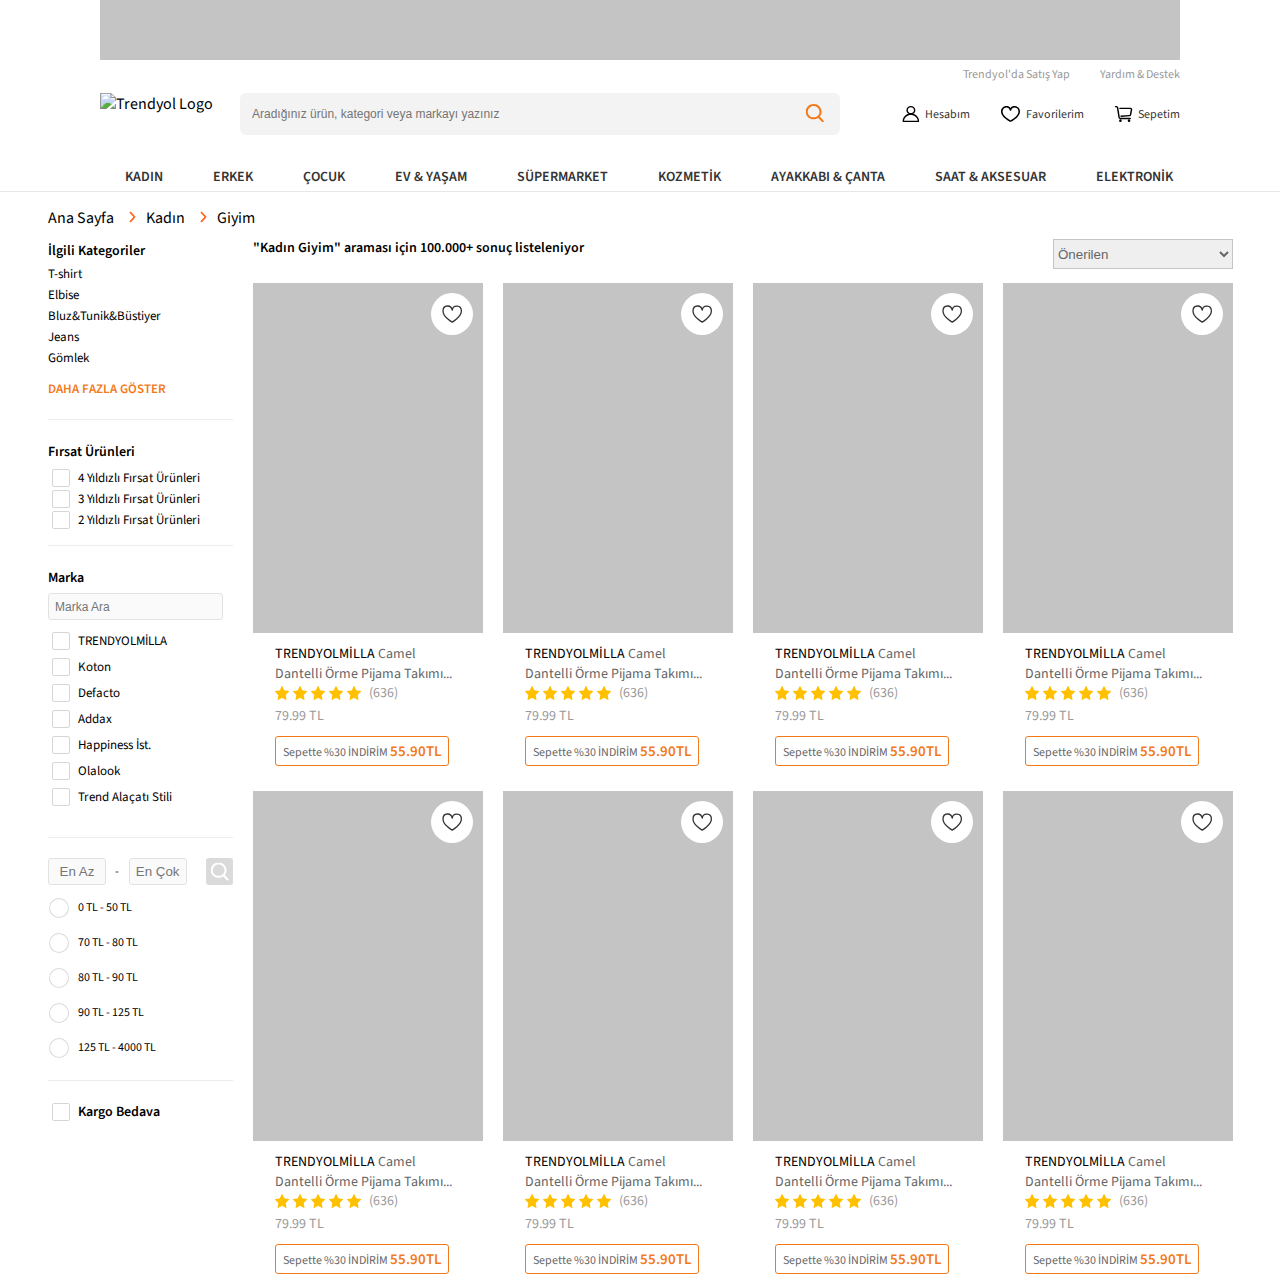
==== pages/product.html @ 2cf80282 "Merge pull request #23 from Trendyol-Front-End-Bootcamp/code-review-fix" ====
<!DOCTYPE html>
<html lang="en">

<head>
  <meta charset="UTF-8" />
  <meta http-equiv="X-UA-Compatible" content="IE=edge" />
  <meta name="viewport" content="width=device-width, initial-scale=1.0" />
  <title>
    En Trend Ürünler Türkiye'nin Online Alışveriş Sitesi Trendyol'da
  </title>

  <link rel="preconnect" href="https://fonts.googleapis.com" />
  <link rel="preconnect" href="https://fonts.gstatic.com" crossorigin />
  <link href="https://fonts.googleapis.com/css2?family=Source+Sans+Pro:wght@400;600&display=swap" rel="stylesheet" />
  <link rel="stylesheet" href="../assets/styles/product.css" />
</head>

<body>
  <div class="container">
    <rectangle></rectangle>

    <!-- BANNER START-->
    <section class="top-banner">
      <img src="../../assets/images/top-banner.jpg" alt="Trendyol üst kampanya banner" />
    </section>
    <!-- BANNER END-->

    <header>

      <!-- HEADER LINKS START -->
      <div class="header-links">
        <a href="https://partner.trendyol.com/onboarding/satici-formu">Trendyol'da Satış Yap</a>
        <a href="https://www.trendyol.com/yardim/sorular">Yardım & Destek</a>
      </div>
      <!-- HEADER LINKS END -->

      <!-- LOGO-SEARCH-ACCOUNT CONTAINER START -->
      <div class="logo-search-account-container">
        <a href="/">
          <img src="../../assets/images/logo.svg" alt="Trendyol Logo" />
        </a>

        <!--SEARCH BAR START-->
        <form class="search" action="#" method="POST">
          <input type="search" placeholder="Aradığınız ürün, kategori veya markayı yazınız" />
          <button type="button"></button>
          <div class="searchbar-dropdown">
            <div class="dropdown-header">
              <span>Geçmiş Aramalar</span>
              <button type="button">Temizle</button>
            </div>
            <ul class="dropdown-list">
              <li><a href="#">Robot Süpürge</a></li>
              <li><a href="#">iPhone 11</a></li>
            </ul>
          </div>
        </form>
        <!--SEARCH BAR END-->

        <nav class="accounts-nav">
          <ul class="account-list">
            <li>
              <a href="#">
                <svg width="18" height="16" viewBox="0 0 18 16" fill="none" xmlns="http://www.w3.org/2000/svg">
                  <path
                    d="M8.88581 8.89825C5.32286 8.89825 2.39386 11.4335 2.04184 14.683H15.7298C15.3778 11.4335 12.4488 8.89825 8.88581 8.89825ZM16.4684 16H1.30322C0.914888 16 0.600098 15.7052 0.600098 15.3415C0.600098 11.0552 4.30871 7.58117 8.88581 7.58117C13.4629 7.58117 17.1715 11.0552 17.1715 15.3415C17.1715 15.7052 16.8567 16 16.4684 16H16.4684ZM11.974 4.20942C11.974 2.61304 10.5903 1.31708 8.88583 1.31708C7.18136 1.31708 5.79766 2.61304 5.79766 4.20942C5.79766 5.80581 7.18136 7.10177 8.88583 7.10177C10.5903 7.10177 11.974 5.80581 11.974 4.20942ZM13.3802 4.20942C13.3802 6.53323 11.3669 8.41885 8.88581 8.41885C6.4047 8.41885 4.39139 6.53323 4.39139 4.20942C4.39139 1.88561 6.40467 0 8.88581 0C11.367 0 13.3802 1.88565 13.3802 4.20942Z"
                    fill="black" />
                </svg>
                Hesabım
              </a>

              <ul class="user-menu">
                <li>John Doe</li>
                <li>
                  <a href="">
                    <svg width="14" height="15" viewBox="0 0 14 15" fill="none" xmlns="http://www.w3.org/2000/svg">
                      <path
                        d="M0.886963 2.89001L6.62349 5.1275V14.9675L0.924612 12.6338L0.886963 2.89001ZM8.03801 14.9987L13.795 12.6337V2.95375L8.05737 5.09623L8.03801 14.9987ZM7.33557 3.9775L12.602 1.9175L7.33557 0L1.94647 1.91624L7.33557 3.9775Z"
                        fill="#999999" />
                    </svg>
                    Siparişlerim
                  </a>
                </li>
                <li>
                  <a href="">
                    <svg width="14" height="14" viewBox="0 0 14 14" fill="none" xmlns="http://www.w3.org/2000/svg">
                      <path
                        d="M0.886963 1.50001V9.75C0.886963 10.563 1.47815 11.25 2.17776 11.25H3.89882V13.75C3.89882 13.8533 3.95347 13.946 4.03631 13.9832C4.06168 13.9947 4.08794 14 4.11397 14C4.17333 14 4.23142 13.9715 4.27317 13.9182L6.36039 11.25H12.5042C13.2038 11.25 13.795 10.563 13.795 9.74998V1.5C13.795 0.686996 13.2038 0 12.5042 0H2.17779C1.47817 0 0.886988 0.686996 0.886988 1.5L0.886963 1.50001ZM9.49229 5.50001C9.49229 4.94851 9.87826 4.50001 10.3528 4.50001C10.8274 4.50001 11.2134 4.94853 11.2134 5.50001C11.2134 6.05151 10.8274 6.50001 10.3528 6.50001C9.87826 6.50001 9.49229 6.05149 9.49229 5.50001ZM6.48042 5.50001C6.48042 4.94851 6.86636 4.50001 7.34096 4.50001C7.81555 4.50001 8.20149 4.94853 8.20149 5.50001C8.20149 6.05151 7.81553 6.50001 7.34096 6.50001C6.86638 6.50001 6.48042 6.05149 6.48042 5.50001ZM3.46856 5.50001C3.46856 4.94851 3.8545 4.50001 4.3291 4.50001C4.80369 4.50001 5.18963 4.94853 5.18963 5.50001C5.18963 6.05151 4.80369 6.50001 4.3291 6.50001C3.8545 6.50001 3.46856 6.05149 3.46856 5.50001Z"
                        fill="#999999" />
                    </svg>
                    Değerlendirmelerim
                  </a>
                </li>
                <li>
                  <a href="">
                    <svg width="14" height="18" viewBox="0 0 14 18" fill="none" xmlns="http://www.w3.org/2000/svg">
                      <path
                        d="M3.2163 4.85682L8.64424 1.60313L7.44733 0L2.84885 4.88181H3.19052C3.19911 4.87183 3.20771 4.86433 3.2163 4.85684V4.85682ZM10.2623 13.8713C9.9808 13.8713 9.76592 13.5766 9.76592 13.247L9.67137 10.3204C9.67137 9.99082 9.88625 9.70116 10.1677 9.70116H13.6725L13.6596 6.19025C13.6596 5.93055 13.593 5.71081 13.4791 5.55598C13.3674 5.40367 13.2083 5.30628 12.972 5.30377H11.4356L10.0926 2.08753L3.89748 5.80568H11.6247L12.02 6.74958C12.2672 6.77955 12.4713 6.92937 12.6024 7.13664C12.7485 7.36887 12.8173 7.66102 12.813 7.95318V9.14429C12.8323 9.21421 12.8022 9.27664 12.7506 9.31159C12.6991 9.34654 12.6368 9.34656 12.5852 9.31159C12.5336 9.27663 12.4906 9.14429 12.4906 9.14429L12.4777 7.96317C12.4777 7.74343 12.4197 7.52367 12.3252 7.37385C12.2306 7.22402 12.1038 7.12913 11.919 7.12913L1.87756 7.13413C1.55309 7.13413 1.2544 7.03674 1.02448 6.86693C0.975054 6.82948 0.929929 6.79202 0.886963 6.74707L0.891266 16.6056C0.893409 16.8128 0.996553 17.0151 1.19425 17.1724C1.39409 17.3322 1.68418 17.4421 2.00865 17.4421H11.8288C12.1812 17.4421 12.5207 17.1075 12.5207 16.6056L12.6303 14.3732C12.6303 14.3033 12.6604 14.2408 12.7119 14.2059C12.7635 14.1709 12.8258 14.1709 12.8774 14.2059C12.929 14.2408 12.9591 14.3057 12.9591 14.3732L12.8495 16.5331C13.0794 16.5182 13.2857 16.4507 13.4297 16.3359C13.593 16.2035 13.6854 16.0262 13.6854 15.7266L13.795 13.8713H10.2623V13.8713ZM1.18782 6.54485C1.35973 6.6722 1.6047 6.7546 1.87329 6.7546H2.35892C2.36106 6.75211 2.36322 6.7496 2.36322 6.7496L3.72557 5.30628H2.05808C1.71427 5.30379 1.40913 5.41865 1.19639 5.58846C1.03738 5.71581 0.934232 5.87063 0.891266 6.03293C0.897712 6.05041 0.899856 6.0679 0.902015 6.08786C0.921355 6.25018 1.01591 6.41748 1.1878 6.54483L1.18782 6.54485ZM10.5782 10.7624V12.6777C10.5782 12.825 10.6491 12.9224 10.72 12.9224H13.651V10.5252H10.72C10.6491 10.5252 10.5782 10.6151 10.5782 10.7624V10.7624Z"
                        fill="#999999" />
                    </svg>
                    Trendyol Cüzdanım
                  </a>
                </li>
                <li>
                  <a href="">
                    <svg width="14" height="11" viewBox="0 0 14 11" fill="none" xmlns="http://www.w3.org/2000/svg">
                      <path
                        d="M10.8057 0.629993C10.6013 0.236243 10.1947 0 9.71927 0H2.24553C1.49794 0 0.886963 0.707483 0.886963 1.5725V9.42875C0.886963 10.2937 1.49794 11 2.24553 11H9.71927C10.1947 11 10.6013 10.765 10.8057 10.3725L13.795 5.5L10.8057 0.630017V0.629993Z"
                        fill="#999999" />
                    </svg>
                    İndirim Kuponları
                  </a>
                </li>
                <li>
                  <a href="">
                    <svg width="14" height="15" viewBox="0 0 14 15" fill="none" xmlns="http://www.w3.org/2000/svg">
                      <path
                        d="M7.34097 7.5C9.11582 7.5 10.568 5.8125 10.568 3.75C10.568 1.6875 9.11582 0 7.34097 0C5.56612 0 4.11397 1.6875 4.11397 3.75C4.11397 5.8125 5.56612 7.5 7.34097 7.5ZM7.34097 9.375C5.16274 9.375 0.886963 10.5938 0.886963 13.125V15H13.795V13.125C13.795 10.5938 9.51919 9.375 7.34097 9.375Z"
                        fill="#999999" />
                    </svg>

                    Kullanıcı Bilgileri
                  </a>
                </li>
                <li>
                  <a href="">
                    <svg width="14" height="13" viewBox="0 0 14 13" fill="none" xmlns="http://www.w3.org/2000/svg">
                      <path
                        d="M12.6851 0C13.2981 0 13.795 0.577417 13.795 1.2897V8.60066C13.795 9.31294 13.2981 9.89036 12.6851 9.89036L6.83278 9.89017L4.48678 12.6173L4.48644 9.89017L1.99679 9.89036C1.4145 9.89036 0.936948 9.36924 0.890642 8.70644L0.886963 8.60067V1.28971C0.886963 0.57743 1.38385 1.27536e-05 1.99679 1.27536e-05L12.6851 0ZM4.16992 4.9966H3.54522L3.54835 5.14838C3.617 6.80828 4.80509 8.13976 6.25001 8.13976H8.37662L8.50722 8.13612C9.93547 8.05634 11.0814 6.6753 11.0814 4.99662H10.4567L10.4536 5.12865C10.394 6.39662 9.48185 7.41383 8.37662 7.41383H6.25001L6.13636 7.41023C5.04494 7.34101 4.16992 6.28119 4.16992 4.99662V4.9966ZM5.45252 1.85346C4.69307 1.85346 4.07687 2.56954 4.07687 3.45207H4.70156L4.70544 3.3629C4.74392 2.92311 5.06397 2.5794 5.45251 2.5794C5.86695 2.5794 6.20348 2.97046 6.20348 3.45207H6.82817L6.82471 3.33796C6.77431 2.50863 6.17894 1.85348 5.45251 1.85348L5.45252 1.85346ZM9.1741 1.85346C8.41465 1.85346 7.79844 2.56954 7.79844 3.45207H8.42314L8.42701 3.3629C8.4655 2.92311 8.78555 2.5794 9.17409 2.5794C9.58853 2.5794 9.92505 2.97046 9.92505 3.45207H10.5497L10.5463 3.33796C10.4959 2.50863 9.90052 1.85348 9.17409 1.85348L9.1741 1.85346Z"
                        fill="#999999" />
                    </svg>

                    Trendyol Asistan
                  </a>
                </li>
                <li>
                  <a href="">
                    <svg width="14" height="15" viewBox="0 0 14 15" fill="none" xmlns="http://www.w3.org/2000/svg">
                      <path
                        d="M7.34097 0C10.8907 0 13.795 3.375 13.795 7.5C13.795 11.625 10.8907 15 7.34097 15C3.79127 15 0.886963 11.625 0.886963 7.5C0.886963 3.375 3.79127 0 7.34097 0ZM7.42703 10.3588C7.19789 10.3588 7.00752 10.45 6.85692 10.6338C6.70632 10.8175 6.63101 11.05 6.63101 11.3338C6.63101 11.6175 6.70629 11.85 6.85692 12.0338C7.00754 12.2175 7.19789 12.3088 7.42703 12.3088C7.65616 12.3088 7.84868 12.2175 8.0025 12.0338C8.15632 11.85 8.23377 11.6175 8.23377 11.3338C8.23377 11.05 8.15632 10.8175 8.0025 10.6338C7.84868 10.45 7.65613 10.3588 7.42703 10.3588ZM7.56686 3.63373C7.15811 3.63373 6.79024 3.73623 6.46432 3.93999C6.20294 4.10249 5.97059 4.30249 5.76728 4.5375L5.61992 4.72125L6.30835 5.45873C6.46647 5.25874 6.63427 5.09998 6.81393 4.98374C6.99359 4.8675 7.19363 4.80873 7.41631 4.80873C7.68846 4.80873 7.90251 4.9 8.05633 5.08373C8.21016 5.26746 8.2876 5.50875 8.2876 5.80871C8.2876 5.99997 8.24779 6.17997 8.16927 6.34622C8.09075 6.51246 7.99178 6.68123 7.87344 6.85246C7.75511 7.0237 7.62926 7.19871 7.49696 7.37746C7.36466 7.55621 7.24633 7.74996 7.142 7.95871C7.03766 8.16744 6.95913 8.39621 6.90536 8.64621C6.86558 8.83371 6.84942 9.03496 6.86018 9.25121L6.87847 9.4712H7.96489C7.93585 9.20493 7.9563 8.96245 8.02405 8.74619C8.0918 8.52992 8.18217 8.32494 8.29296 8.13369C8.40376 7.94243 8.52961 7.75868 8.66945 7.58368C8.80928 7.40867 8.9405 7.22492 9.06207 7.03367C9.18362 6.84241 9.28581 6.63992 9.36863 6.42742C9.45145 6.21492 9.49231 5.97494 9.49231 5.70867C9.49231 5.36742 9.4439 5.06742 9.34708 4.80866C9.25026 4.54989 9.11795 4.33366 8.94908 4.15865C8.78021 3.98365 8.57798 3.8524 8.34132 3.76491C8.10468 3.67739 7.84652 3.63366 7.56685 3.63366L7.56686 3.63373Z"
                        fill="#999999" />
                    </svg>
                    Yardım
                  </a>
                </li>
                <li>
                  <a href="">
                    <svg width="14" height="15" viewBox="0 0 14 15" fill="none" xmlns="http://www.w3.org/2000/svg">
                      <path
                        d="M8.95446 8.12496C8.65705 8.12496 8.41666 8.40499 8.41666 8.74992V11.25C8.41666 11.5944 8.17568 11.875 7.87876 11.875H6.26526V2.49996C6.26526 1.96622 5.97268 1.48934 5.53277 1.31184L5.37353 1.24992H7.87876C8.17568 1.24992 8.41666 1.53053 8.41666 1.875V3.75C8.41666 4.09493 8.65705 4.37496 8.95446 4.37496C9.25188 4.37496 9.49226 4.09493 9.49226 3.75V1.875C9.49226 0.84126 8.76833 0 7.87876 0H2.09709C2.0766 0 2.05947 0.0106494 2.03958 0.0137256C2.01368 0.0112061 1.98896 0 1.96266 0C1.36941 0 0.886963 0.560537 0.886963 1.24992V12.4999C0.886963 13.0337 1.17955 13.5105 1.61945 13.688L4.8562 14.9419C4.9659 14.9812 5.07502 15 5.18965 15C5.78289 15 6.26525 14.4394 6.26525 13.75V13.125H7.87875C8.76832 13.125 9.49225 12.2837 9.49225 11.25V8.74992C9.49225 8.40499 9.25186 8.12496 8.95445 8.12496H8.95446ZM13.6374 5.80811L11.486 3.30814C11.3323 3.12939 11.1009 3.0756 10.8998 3.17241C10.6992 3.26934 10.568 3.49742 10.568 3.75V5.625H8.41666C8.11974 5.625 7.87876 5.90492 7.87876 6.24996C7.87876 6.59501 8.11974 6.87492 8.41666 6.87492H10.568V8.74992C10.568 9.00249 10.6992 9.23058 10.8998 9.32751C11.1009 9.42432 11.3323 9.37055 11.486 9.19189L13.6374 6.69182C13.8477 6.44748 13.8477 6.05244 13.6374 5.80811Z"
                        fill="#999999" />
                    </svg>

                    Çıkış Yap
                  </a>
                </li>
              </ul>
            </li>
            <li>
              <a href="https://www.trendyol.com/hesabim/favoriler">
                <svg width="21" height="16" viewBox="0 0 21 16" fill="none" xmlns="http://www.w3.org/2000/svg">
                  <path
                    d="M11.5595 13.7957C12.5545 13.1852 13.54 12.4969 14.4505 11.7451C16.9537 9.67779 18.4265 7.52344 18.4265 5.43236C18.4265 0.912598 12.0431 -0.0154943 11.2906 4.14822C11.1423 4.9688 9.86694 4.9688 9.71863 4.14817C8.96626 -0.0154629 2.5847 0.912552 2.5847 5.43231C2.5847 7.52345 4.05716 9.67781 6.55982 11.7451C7.47004 12.4969 8.45529 13.1852 9.45011 13.7957C9.86009 14.0473 10.2179 14.2536 10.5046 14.4107C10.7914 14.2536 11.1494 14.0473 11.5595 13.7957L11.5595 13.7957ZM10.5046 16C10.3386 16.0007 10.1783 15.9524 10.0452 15.867C9.69287 15.6851 9.1834 15.4009 8.56889 15.0238C7.51453 14.3768 6.4698 13.6469 5.49814 12.8443C2.68975 10.5245 0.990967 8.03903 0.990967 5.43238C0.990967 -0.0029788 7.98467 -1.71807 10.5047 1.93527C13.0251 -1.71809 20.0202 -0.00299453 20.0202 5.43238C20.0202 8.03911 18.321 10.5246 15.512 12.8444C14.5401 13.647 13.4952 14.3769 12.4406 15.0239C11.8259 15.401 11.3163 15.6852 10.9639 15.867C10.8309 15.9524 10.6705 16.0007 10.5045 16L10.5046 16Z"
                    fill="black" />
                </svg>
                Favorilerim
              </a>
            </li>
            <li>
              <a href="https://www.trendyol.com/sepetim#/basket">
                <svg width="19" height="16" viewBox="0 0 19 16" fill="none" xmlns="http://www.w3.org/2000/svg">
                  <path
                    d="M16.258 11.8321C16.6647 11.8321 16.9943 12.1345 16.9943 12.5075C16.9943 12.8805 16.6647 13.1829 16.258 13.1829H6.30077C5.3546 13.1829 4.52654 12.4986 4.41134 11.6247L3.37205 4.90052L2.77908 1.75127C2.75021 1.53655 2.53669 1.35128 2.32535 1.35128L1.54197 1.35125C1.14305 1.34116 0.825439 1.04164 0.825439 0.675641C0.825439 0.309641 1.14312 0.0101222 1.54471 0H2.32538C3.28181 0 4.1189 0.684359 4.23417 1.55542L4.82546 4.69066L5.86985 11.4489C5.89648 11.6547 6.09946 11.8321 6.30031 11.8321H16.258H16.258ZM17.7549 2.23243C18.1368 2.62763 18.3113 3.1835 18.235 3.76265L17.2697 8.83518C17.1557 9.69459 16.3289 10.3658 15.3927 10.3656L7.12092 10.9275C6.82488 10.9456 6.54586 10.7992 6.41273 10.5561C6.27959 10.3129 6.31814 10.0202 6.51084 9.81295C6.63888 9.67601 6.81741 9.59356 7.01309 9.5807L15.3383 9.01634C15.5715 9.01523 15.7875 8.84403 15.8151 8.63672L16.7795 3.56475C16.8009 3.40139 16.7493 3.22683 16.6517 3.12525C16.6025 3.07124 16.5293 3.04045 16.4512 3.04149L5.83308 3.04146C5.43416 3.03137 5.11651 2.73188 5.11651 2.36585C5.11651 1.99982 5.43416 1.70033 5.83582 1.69021H16.4512C16.9545 1.69021 17.4189 1.88345 17.7503 2.22809L17.7549 2.2325L17.7549 2.23243ZM6.46185 16L6.45911 16C5.71304 16 5.10822 15.4452 5.10822 14.7609C5.10822 14.0765 5.71304 13.5218 6.46189 13.5218C7.19333 13.5405 7.77568 14.0897 7.77568 14.7609C7.77568 15.432 7.19333 15.9813 6.46189 15.9999L6.46185 16ZM15.0452 16C14.3082 15.9813 13.7258 15.4321 13.7258 14.7609C13.7258 14.0897 14.3082 13.5405 15.0452 13.5219C15.7766 13.5405 16.359 14.0897 16.359 14.7609C16.359 15.4321 15.7766 15.9813 15.0452 16Z"
                    fill="black" />
                </svg>
                Sepetim
              </a>
            </li>
          </ul>
        </nav>
      </div>
      <!-- LOGO-SEARCH-ACCOUNT CONTAINER START -->

      <!-- NAVIGATION MENU START -->
      <nav class="nav-menu">
        <ul class="nav-menu-main-categories">
          <li><a href="#">KADIN</a></li>
          <li><a href="#">ERKEK</a></li>
          <li><a href="#">ÇOCUK</a></li>
          <li>
            <a href="#">EV & YAŞAM</a>

            <!--NAVIGATION MENU SUB CATEGORIES START-->
            <div class="nav-menu-sub-categories">
              <ul>
                <li>
                  <a href="#" class="nav-menu-dropdown-links">Sofra & Mutfak</a>
                </li>
                <li>
                  <a href="#" class="nav-menu-dropdown-links">Yemek Takımı</a>
                </li>
                <li>
                  <a href="#" class="nav-menu-dropdown-links">Çatal Kaşık Bıçak Seti</a>
                </li>
                <li>
                  <a href="#" class="nav-menu-dropdown-links">Baharat Takımı</a>
                </li>
                <li>
                  <a href="#" class="nav-menu-dropdown-links">Fincan & Kupa</a>
                </li>
                <li>
                  <a href="#" class="nav-menu-dropdown-links">Fırın & Kek Kalıbı</a>
                </li>
                <li>
                  <a href="#" class="nav-menu-dropdown-links">Çaydanlık</a>
                </li>
                <li>
                  <a href="#" class="nav-menu-dropdown-links">Tencere Seti</a>
                </li>
              </ul>
              <ul>
                <li><a href="#" class="nav-menu-dropdown-links">Banyo</a></li>
                <li>
                  <a href="#" class="nav-menu-dropdown-links">Havlu & Havlu Seti</a>
                </li>
                <li>
                  <a href="#" class="nav-menu-dropdown-links">Bornoz</a>
                </li>
                <li>
                  <a href="#" class="nav-menu-dropdown-links">Banyo Seti</a>
                </li>
                <li>
                  <a href="#" class="nav-menu-dropdown-links">Banyo Paspası</a>
                </li>
              </ul>
              <ul>
                <li>
                  <a href="#" class="nav-menu-dropdown-links">Ev Tekstili</a>
                </li>
                <li>
                  <a href="#" class="nav-menu-dropdown-links">Yatak Odası</a>
                </li>
                <li>
                  <a href="#" class="nav-menu-dropdown-links">Halı & Kilim & Paspas</a>
                </li>
                <li><a href="#" class="nav-menu-dropdown-links">Perde</a></li>
                <li>
                  <a href="#" class="nav-menu-dropdown-links">Nevresim Takımı</a>
                </li>
                <li>
                  <a href="#" class="nav-menu-dropdown-links">Yastık</a>
                </li>
                <li>
                  <a href="#" class="nav-menu-dropdown-links">Kırlent ve Kılıfı</a>
                </li>
              </ul>
              <ul>
                <li>
                  <a href="#" class="nav-menu-dropdown-links">Ev Dekorasyon</a>
                </li>
                <li>
                  <a href="#" class="nav-menu-dropdown-links">Dekoratif Ürünler</a>
                </li>
                <li><a href="#" class="nav-menu-dropdown-links">Tablo</a></li>
                <li>
                  <a href="#" class="nav-menu-dropdown-links">Duvar Saati</a>
                </li>
                <li><a href="#" class="nav-menu-dropdown-links">Ayna</a></li>
                <li><a href="#" class="nav-menu-dropdown-links">Sanat</a></li>
              </ul>
              <ul>
                <li>
                  <a href="#" class="nav-menu-dropdown-links">Aydınlatma</a>
                </li>
                <li><a href="#" class="nav-menu-dropdown-links">Avize</a></li>
                <li>
                  <a href="#" class="nav-menu-dropdown-links">Lambader</a>
                </li>
                <li>
                  <a href="#" class="nav-menu-dropdown-links">Abajur</a>
                </li>
              </ul>
              <ul>
                <li>
                  <a href="#" class="nav-menu-dropdown-links">Mobilya</a>
                </li>
                <li>
                  <a href="#" class="nav-menu-dropdown-links">Salon & Oturma Odası</a>
                </li>
                <li>
                  <a href="#" class="nav-menu-dropdown-links">Yatak Odası</a>
                </li>
                <li>
                  <a href="#" class="nav-menu-dropdown-links">Çalışma Odası</a>
                </li>
              </ul>
              <ul>
                <li>
                  <a href="#" class="nav-menu-dropdown-links">Ev Gereçleri</a>
                </li>
                <li>
                  <a href="#" class="nav-menu-dropdown-links">Düzenleyici</a>
                </li>
                <li>
                  <a href="#" class="nav-menu-dropdown-links">Çamaşırlık</a>
                </li>
                <li>
                  <a href="#" class="nav-menu-dropdown-links">Temizlik Gereçleri</a>
                </li>
                <li>
                  <a href="#" class="nav-menu-dropdown-links">Sepet & Hurç</a>
                </li>
              </ul>
              <ul>
                <li><a href="#" class="nav-menu-dropdown-links">Hobi</a></li>
                <li><a href="#" class="nav-menu-dropdown-links">Kitap</a></li>
                <li>
                  <a href="#" class="nav-menu-dropdown-links">Puzzle</a>
                </li>
                <li>
                  <a href="#" class="nav-menu-dropdown-links">Boya & Resim</a>
                </li>
                <li>
                  <a href="#" class="nav-menu-dropdown-links">Kutu Oyunları</a>
                </li>
              </ul>
              <ul>
                <li>
                  <a href="#" class="nav-menu-dropdown-links">Kırtasiye & Ofis</a>
                </li>
                <li>
                  <a href="#" class="nav-menu-dropdown-links">Defter</a>
                </li>
                <li><a href="#" class="nav-menu-dropdown-links">Kalem</a></li>
              </ul>
              <ul>
                <li>
                  <a href="#" class="nav-menu-dropdown-links">Spor & Outdoor</a>
                </li>
                <li>
                  <a href="#" class="nav-menu-dropdown-links">Koşu Bandı</a>
                </li>
                <li>
                  <a href="#" class="nav-menu-dropdown-links">Dumble & Ağırlık</a>
                </li>
                <li>
                  <a href="#" class="nav-menu-dropdown-links">Plates & Yoga</a>
                </li>
                <li>
                  <a href="#" class="nav-menu-dropdown-links">Eliptik Bisiklet</a>
                </li>
              </ul>
              <ul>
                <li>
                  <a href="#" class="nav-menu-dropdown-links">Otomobil & Motosiklet</a>
                </li>
                <li>
                  <a href="#" class="nav-menu-dropdown-links">Oto Aksesuar</a>
                </li>
                <li>
                  <a href="#" class="nav-menu-dropdown-links">Oto Paspası</a>
                </li>
                <li>
                  <a href="#" class="nav-menu-dropdown-links">Oto Lastik</a>
                </li>
                <li><a href="#" class="nav-menu-dropdown-links">Kask</a></li>
              </ul>
              <ul>
                <li>
                  <a href="#" class="nav-menu-dropdown-links">Yapı & Market</a>
                </li>
                <li>
                  <a href="#" class="nav-menu-dropdown-links">Banyo Yapı Malzemeleri</a>
                </li>
                <li>
                  <a href="#" class="nav-menu-dropdown-links">Elektrikli Ev Aleti</a>
                </li>
                <li>
                  <a href="#" class="nav-menu-dropdown-links">Hırdavat Ürünleri</a>
                </li>
                <li><a href="#" class="nav-menu-dropdown-links">Boya</a></li>
                <li>
                  <a href="#" class="nav-menu-dropdown-links">Matkap</a>
                </li>
                <li><a href="#" class="nav-menu-dropdown-links">Ampul</a></li>
              </ul>
              <img src="../../assets/images/categories-image.jpg" alt="campaign1" />
              <img src="../../assets/images/categories-image.jpg" alt="campaign2" />
            </div>
            <!--NAVIGATION MENU SUB CATEGORIES END-->

          </li>
          <li><a href="#">SÜPERMARKET</a></li>
          <li><a href="#">KOZMETİK</a></li>
          <li><a href="#">AYAKKABI & ÇANTA</a></li>
          <li><a href="#">SAAT & AKSESUAR</a></li>
          <li><a href="#">ELEKTRONİK</a></li>
        </ul>
      </nav>
      <!-- NAVIGATION MENU END -->

    </header>
    <!--Products-->
    <section class="content-wrapper">
      <ul class="bread-crumb">
        <li><a href="#">Ana Sayfa</a></li>
        <li><a href="#">Kadın</a></li>
        <li><a href="#">Giyim</a></li>
      </ul>

      <!-- MAIN CONTENT START-->
      <div class="content">

        <!--FILTER CONTENT START-->
        <aside>
          <!-- RELATED CATEGORIES FILTER START -->
          <div class="related-categories-filter-wrapper">
            <span class="left-frame-header">İlgili Kategoriler</span>
            <ul>
              <li><a href="#">T-shirt</a></li>
              <li><a href="#">Elbise</a></li>
              <li>
                <a href="#">Bluz&#38;Tunik&#38;Büstiyer</a>
              </li>
              <li><a href="#">Jeans</a></li>
              <li><a href="#">Gömlek</a></li>
            </ul>
            <button class="show-more">DAHA FAZLA GÖSTER</button>
          </div>
          <!-- RELATED CATEGORIES FILTER END -->

          <hr class="seperator" />

          <!-- PRODUCT WITH STARS FILTER START -->
          <div class="product-with-stars-filter-wrapper">
            <span class="left-frame-header">Fırsat Ürünleri</span>
            <ul class="product-stars">
              <li>
                <label class="checkbox-container">
                  <input type="checkbox" name="four" value="four" />
                  <span class="checkmark"></span>
                  <span class="checkbox-text">4 Yıldızlı Fırsat Ürünleri</span>
                </label>
              </li>
              <li>
                <label class="checkbox-container">
                  <input type="checkbox" name="three" value="three" />
                  <span class="checkmark"></span><span class="checkbox-text">3 Yıldızlı Fırsat Ürünleri</span>
                </label>
              </li>
              <li>
                <label class="checkbox-container"><input type="checkbox" name="two" value="two" />
                  <span class="checkmark"></span>
                  <span class="checkbox-text">2 Yıldızlı Fırsat Ürünleri</span></label>
              </li>
            </ul>
          </div>
          <!-- PRODUCT WITH STARS FILTER END -->

          <hr class="seperator" />

          <!-- BRAND FILTER START -->
          <div class="brand-filter-wrapper">
            <span class="left-frame-header">Marka</span>
            <input class="brand-search-bar" type="search" placeholder="Marka Ara" />
            <div class="brand-filters">
              <ul>
                <li>
                  <a href="#">
                    <label class="checkbox-container"><input type="checkbox" name="trendyolmilla"
                        value="trendyolmilla" />
                      <span class="checkmark"></span>
                      <span class="checkbox-text">TRENDYOLMİLLA</span></label>
                  </a>
                </li>
                <li>
                  <a href="#">
                    <label class="checkbox-container"><input type="checkbox" name="koton" value="koton" />
                      <span class="checkmark"></span>
                      <span class="checkbox-text">Koton</span></label>
                  </a>
                </li>
                <li>
                  <a href="#">
                    <label class="checkbox-container"><input type="checkbox" name="defacto" value="defacto" />
                      <span class="checkmark"></span>
                      <span class="checkbox-text">Defacto</span></label>
                  </a>
                </li>
                <li>
                  <a href="#">
                    <label class="checkbox-container"><input type="checkbox" name="addax" value="addax" />
                      <span class="checkmark"></span>
                      <span class="checkbox-text">Addax</span></label>
                  </a>
                </li>
                <li>
                  <a href="#">
                    <label class="checkbox-container"><input type="checkbox" name="happiness" value="happiness" />
                      <span class="checkmark"></span>
                      <span class="checkbox-text">Happiness İst.</span></label>
                  </a>
                </li>
                <li>
                  <a href="#">
                    <label class="checkbox-container"><input type="checkbox" name="olalook" value="olalook" />
                      <span class="checkmark"></span>
                      <span class="checkbox-text">Olalook</span></label>
                  </a>
                </li>
                <li>
                  <a href="#">
                    <label class="checkbox-container"><input type="checkbox" name="trendalacati" value="trendalacati" />
                      <span class="checkmark"></span>
                      <span class="checkbox-text">Trend Alaçatı Stili</span></label>
                  </a>
                </li>
                <li>
                  <a href="#">
                    <label class="checkbox-container"><input type="checkbox" name="angebiel" value="angebiel" />
                      <span class="checkmark"></span>
                      <span class="checkbox-text">Angebiel</span></label>
                  </a>
                </li>
                <li>
                  <a href="#">
                    <label class="checkbox-container"><input type="checkbox" name="pierrecardin"
                        value="twopierrecardin" />
                      <span class="checkmark"></span>
                      <span class="checkbox-text">Pierre Cardin</span></label>
                  </a>
                </li>
                <li>
                  <a href="#">
                    <label class="checkbox-container"><input type="checkbox" name="nbb" value="nbb" />
                      <span class="checkmark"></span>
                      <span class="checkbox-text">NBB</span></label>
                  </a>
                </li>
                <li>
                  <a href="#">
                    <label class="checkbox-container"><input type="checkbox" name="aker" value="aker" />
                      <span class="checkmark"></span>
                      <span class="checkbox-text">Aker</span></label>
                  </a>
                </li>
                <li>
                  <a href="#">
                    <label class="checkbox-container"><input type="checkbox" name="tutku" value="tutku" />
                      <span class="checkmark"></span>
                      <span class="checkbox-text">Tutku</span></label>
                  </a>
                </li>
                <li>
                  <a href="#">
                    <label class="checkbox-container"><input type="checkbox" name="emay" value="emay" />
                      <span class="checkmark"></span>
                      <span class="checkbox-text">Emay</span></label>
                  </a>
                </li>
                <li>
                  <a href="#">
                    <label class="checkbox-container"><input type="checkbox" name="berrak" value="berrak" />
                      <span class="checkmark"></span>
                      <span class="checkbox-text">Berrak</span></label>
                  </a>
                </li>
                <li>
                  <a href="#">
                    <label class="checkbox-container"><input type="checkbox" name="şans" value="şans" />
                      <span class="checkmark"></span>
                      <span class="checkbox-text">Şans</span></label>
                </li>
                <li>
                  <a href="#">
                    <label class="checkbox-container"><input type="checkbox" name="sude" value="sude" />
                      <span class="checkmark"></span>
                      <span class="checkbox-text">Sude</span></label>
                  </a>
                </li>
                <li>
                  <a href="#">
                    <label class="checkbox-container"><input type="checkbox" name="orkide" value="orkide" />
                      <span class="checkmark"></span>
                      <span class="checkbox-text">Orkide</span></label>
                  </a>
                </li>
                <li>
                  <a href="#">
                    <label class="checkbox-container"><input type="checkbox" name="mango" value="mango" />
                      <span class="checkmark"></span>
                      <span class="checkbox-text">Mango</span></label>
                  </a>
                </li>
                <li>
                  <a href="#">
                    <label class="checkbox-container"><input type="checkbox" name="rmg" value="rmg" />
                      <span class="checkmark"></span>
                      <span class="checkbox-text">Rmg</span></label>
                  </a>
                </li>
                <li>
                  <a href="#">
                    <label class="checkbox-container"><input type="checkbox" name="nike" value="nike" />
                      <span class="checkmark"></span>
                      <span class="checkbox-text">Nike</span></label>
                  </a>
                </li>
              </ul>
            </div>
          </div>
          <!-- BRAND FILTER END -->

          <hr class="seperator" />

          <!-- PRICE FILTER START -->
          <div class="price-filter-wrapper">
            <form method="POST" class="price-filter-form">
              <div class="price-range-search-wrapper">
                <input type="text" name="min" class="min-max-price-input" placeholder="En Az"> &#45; <input type="text"
                  name="max" class="min-max-price-input" placeholder="En Çok">
                <button class="price-range-search"></button>
              </div>
              <a href="#" class="price-filter-item-link"><input type="radio" name="price"
                  class="price-filter-item-radio" id="zero-fifty"><label for="zero-fifty">0 TL - 50 TL</label></a>
              <a href="#" class="price-filter-item-link"><input type="radio" name="price"
                  class="price-filter-item-radio" id="seventy-eighty"><label for="seventy-eighty">70 TL - 80
                  TL</label></a>
              <a href="#" class="price-filter-item-link"><input type="radio" name="price"
                  class="price-filter-item-radio" id="eighty-ninety"><label for="eighty-ninety">80 TL - 90
                  TL</label></a>
              <a href="#" class="price-filter-item-link"><input type="radio" name="price"
                  class="price-filter-item-radio" id="ninety-one-hundred-twenty-five"><label
                  for="ninety-one-hundred-twenty-five">90 TL - 125 TL</label><a>
                  <a href="#" class="price-filter-item-link"><input type="radio" name="price"
                      class="price-filter-item-radio" id="one-hundred-twenty-five-four-thousand"><label
                      for="one-hundred-twenty-five-four-thousand">125 TL - 4000 TL</label></a>
            </form>
          </div>
          <!-- PRICE FILTER END -->

          <hr class="seperator" />

          <!-- CARGO FILTER START -->
          <div class="cargo-filter-wrapper">
            <ul>
              <li>
                <label class="checkbox-container"><input type="checkbox" name="two" value="two" />
                  <span class="checkmark"></span>
                  <span class="checkbox-text">Kargo Bedava</span></label>
              </li>
            </ul>
          </div>
          <!-- CARGO FILTER END -->

        </aside>

        <main>
          <!--  PRODUCT ITEMS START-->
          <div class="result-content"><span class="results-text">&#34;Kadın Giyim&#34; araması için 100.000&#43; sonuç
              listeleniyor</span>
            <select name="sorting" id="sorting">
              <option value="recommended">Önerilen</option>
              <option value="price-decrease">Azalan Fiyat</option>
              <option value="price-increase">Artan Fiyat</option>
            </select>
          </div>
          <section class="card-container">
            <article class="product-card">
              <div class="card-wrapper">
                <a href="#">
                  <img src="../assets/images/product-holder.png" alt="product img holder" height="350" width="230" />
                  <div class="product-description">
                    <div class="product-title">TRENDYOLMİLLA <span class="ligth-text">Camel Dantelli Örme Pijama
                        Takımı...</span></div>
                    <div class='ratings'>
                      <div class="star"><img src='../assets/icons/icon-star.svg' alt="star"></div>
                      <div class="star"><img src='../assets/icons/icon-star.svg' alt="star"></div>
                      <div class="star"><img src='../assets/icons/icon-star.svg' alt="star"></div>
                      <div class="star"><img src='../assets/icons/icon-star.svg' alt="star"></div>
                      <div class="star"><img src='../assets/icons/icon-star.svg' alt="star"></div>
                      <span class="comment-number">&lpar;636&rpar;</span>
                    </div>
                    <div class="price-tag">79.99 TL</div>
                    <div class="product-campaign">Sepette &#37;30 İNDİRİM <span class="orange-text">55.90TL</span></div>
                  </div>
                </a>
              </div>
              <span class="fav-button-wrapper">
                <svg version="1.1" fill="none" xmlns="http://www.w3.org/2000/svg"
                  xmlns:xlink="http://www.w3.org/1999/xlink" width="21" height="18" viewBox="0 0 21 18s">
                  <path class="icon" fill-rule="evenodd" clip-rule="evenodd"
                    d="M19.383 5.88339C19.383 0.103393 11.131 -0.643608 10.193 5.13539C9.255 -0.643608 1 -0.339607 1 5.88339C1 12.1064 10.193 17.0964 10.193 17.0964C10.193 17.0964 19.383 11.6614 19.383 5.88339Z"
                    stroke="#333333" stroke-width="1.3" stroke-linecap="round" stroke-linejoin="round" />
                </svg>
              </span>
            </article>
            <article class="product-card">
              <div class="card-wrapper">
                <a href="#">
                  <img src="../assets/images/product-holder.png" alt="product img holder" height="350" width="230" />
                  <div class="product-description">
                    <div class="product-title">TRENDYOLMİLLA <span class="ligth-text">Camel Dantelli Örme Pijama
                        Takımı...</span></div>
                    <div class='ratings'>
                      <div class="star"><img src='../assets/icons/icon-star.svg' alt="star"></div>
                      <div class="star"><img src='../assets/icons/icon-star.svg' alt="star"></div>
                      <div class="star"><img src='../assets/icons/icon-star.svg' alt="star"></div>
                      <div class="star"><img src='../assets/icons/icon-star.svg' alt="star"></div>
                      <div class="star"><img src='../assets/icons/icon-star.svg' alt="star"></div>
                      <span class="comment-number">&lpar;636&rpar;</span>
                    </div>
                    <div class="price-tag">79.99 TL</div>
                    <div class="product-campaign">Sepette &#37;30 İNDİRİM <span class="orange-text">55.90TL</span></div>
                  </div>
                </a>
              </div>
              <span class="fav-button-wrapper">
                <svg version="1.1" fill="none" xmlns="http://www.w3.org/2000/svg"
                  xmlns:xlink="http://www.w3.org/1999/xlink" width="21" height="18" viewBox="0 0 21 18s">
                  <path class="icon" fill-rule="evenodd" clip-rule="evenodd"
                    d="M19.383 5.88339C19.383 0.103393 11.131 -0.643608 10.193 5.13539C9.255 -0.643608 1 -0.339607 1 5.88339C1 12.1064 10.193 17.0964 10.193 17.0964C10.193 17.0964 19.383 11.6614 19.383 5.88339Z"
                    stroke="#333333" stroke-width="1.3" stroke-linecap="round" stroke-linejoin="round" />
                </svg>
              </span>
            </article>
            <article class="product-card">
              <div class="card-wrapper">
                <a href="#">
                  <img src="../assets/images/product-holder.png" alt="product img holder" height="350" width="230" />
                  <div class="product-description">
                    <div class="product-title">TRENDYOLMİLLA <span class="ligth-text">Camel Dantelli Örme Pijama
                        Takımı...</span></div>
                    <div class='ratings'>
                      <div class="star"><img src='../assets/icons/icon-star.svg' alt="star"></div>
                      <div class="star"><img src='../assets/icons/icon-star.svg' alt="star"></div>
                      <div class="star"><img src='../assets/icons/icon-star.svg' alt="star"></div>
                      <div class="star"><img src='../assets/icons/icon-star.svg' alt="star"></div>
                      <div class="star"><img src='../assets/icons/icon-star.svg' alt="star"></div>
                      <span class="comment-number">&lpar;636&rpar;</span>
                    </div>
                    <div class="price-tag">79.99 TL</div>
                    <div class="product-campaign">Sepette &#37;30 İNDİRİM <span class="orange-text">55.90TL</span></div>
                  </div>
                </a>
              </div>
              <span class="fav-button-wrapper">
                <svg version="1.1" fill="none" xmlns="http://www.w3.org/2000/svg"
                  xmlns:xlink="http://www.w3.org/1999/xlink" width="21" height="18" viewBox="0 0 21 18s">
                  <path class="icon" fill-rule="evenodd" clip-rule="evenodd"
                    d="M19.383 5.88339C19.383 0.103393 11.131 -0.643608 10.193 5.13539C9.255 -0.643608 1 -0.339607 1 5.88339C1 12.1064 10.193 17.0964 10.193 17.0964C10.193 17.0964 19.383 11.6614 19.383 5.88339Z"
                    stroke="#333333" stroke-width="1.3" stroke-linecap="round" stroke-linejoin="round" />
                </svg>
              </span>
            </article>
            <article class="product-card">
              <div class="card-wrapper">
                <a href="#">
                  <img src="../assets/images/product-holder.png" alt="product img holder" height="350" width="230" />
                  <div class="product-description">
                    <div class="product-title">TRENDYOLMİLLA <span class="ligth-text">Camel Dantelli Örme Pijama
                        Takımı...</span></div>
                    <div class='ratings'>
                      <div class="star"><img src='../assets/icons/icon-star.svg' alt="star"></div>
                      <div class="star"><img src='../assets/icons/icon-star.svg' alt="star"></div>
                      <div class="star"><img src='../assets/icons/icon-star.svg' alt="star"></div>
                      <div class="star"><img src='../assets/icons/icon-star.svg' alt="star"></div>
                      <div class="star"><img src='../assets/icons/icon-star.svg' alt="star"></div>
                      <span class="comment-number">&lpar;636&rpar;</span>
                    </div>
                    <div class="price-tag">79.99 TL</div>
                    <div class="product-campaign">Sepette &#37;30 İNDİRİM <span class="orange-text">55.90TL</span></div>
                  </div>
                </a>
              </div>
              <span class="fav-button-wrapper">
                <svg version="1.1" fill="none" xmlns="http://www.w3.org/2000/svg"
                  xmlns:xlink="http://www.w3.org/1999/xlink" width="21" height="18" viewBox="0 0 21 18s">
                  <path class="icon" fill-rule="evenodd" clip-rule="evenodd"
                    d="M19.383 5.88339C19.383 0.103393 11.131 -0.643608 10.193 5.13539C9.255 -0.643608 1 -0.339607 1 5.88339C1 12.1064 10.193 17.0964 10.193 17.0964C10.193 17.0964 19.383 11.6614 19.383 5.88339Z"
                    stroke="#333333" stroke-width="1.3" stroke-linecap="round" stroke-linejoin="round" />
                </svg>
              </span>
            </article>
            <article class="product-card">
              <div class="card-wrapper">
                <a href="#">
                  <img src="../assets/images/product-holder.png" alt="product img holder" height="350" width="230" />
                  <div class="product-description">
                    <div class="product-title">TRENDYOLMİLLA <span class="ligth-text">Camel Dantelli Örme Pijama
                        Takımı...</span></div>
                    <div class='ratings'>
                      <div class="star"><img src='../assets/icons/icon-star.svg' alt="star"></div>
                      <div class="star"><img src='../assets/icons/icon-star.svg' alt="star"></div>
                      <div class="star"><img src='../assets/icons/icon-star.svg' alt="star"></div>
                      <div class="star"><img src='../assets/icons/icon-star.svg' alt="star"></div>
                      <div class="star"><img src='../assets/icons/icon-star.svg' alt="star"></div>
                      <span class="comment-number">&lpar;636&rpar;</span>
                    </div>
                    <div class="price-tag">79.99 TL</div>
                    <div class="product-campaign">Sepette &#37;30 İNDİRİM <span class="orange-text">55.90TL</span></div>
                  </div>
                </a>
              </div>
              <span class="fav-button-wrapper">
                <svg version="1.1" fill="none" xmlns="http://www.w3.org/2000/svg"
                  xmlns:xlink="http://www.w3.org/1999/xlink" width="21" height="18" viewBox="0 0 21 18s">
                  <path class="icon" fill-rule="evenodd" clip-rule="evenodd"
                    d="M19.383 5.88339C19.383 0.103393 11.131 -0.643608 10.193 5.13539C9.255 -0.643608 1 -0.339607 1 5.88339C1 12.1064 10.193 17.0964 10.193 17.0964C10.193 17.0964 19.383 11.6614 19.383 5.88339Z"
                    stroke="#333333" stroke-width="1.3" stroke-linecap="round" stroke-linejoin="round" />
                </svg>
              </span>
            </article>
            <article class="product-card">
              <div class="card-wrapper">
                <a href="#">
                  <img src="../assets/images/product-holder.png" alt="product img holder" height="350" width="230" />
                  <div class="product-description">
                    <div class="product-title">TRENDYOLMİLLA <span class="ligth-text">Camel Dantelli Örme Pijama
                        Takımı...</span></div>
                    <div class='ratings'>
                      <div class="star"><img src='../assets/icons/icon-star.svg' alt="star"></div>
                      <div class="star"><img src='../assets/icons/icon-star.svg' alt="star"></div>
                      <div class="star"><img src='../assets/icons/icon-star.svg' alt="star"></div>
                      <div class="star"><img src='../assets/icons/icon-star.svg' alt="star"></div>
                      <div class="star"><img src='../assets/icons/icon-star.svg' alt="star"></div>
                      <span class="comment-number">&lpar;636&rpar;</span>
                    </div>
                    <div class="price-tag">79.99 TL</div>
                    <div class="product-campaign">Sepette &#37;30 İNDİRİM <span class="orange-text">55.90TL</span></div>
                  </div>
                </a>
              </div>
              <span class="fav-button-wrapper">
                <svg version="1.1" fill="none" xmlns="http://www.w3.org/2000/svg"
                  xmlns:xlink="http://www.w3.org/1999/xlink" width="21" height="18" viewBox="0 0 21 18s">
                  <path class="icon" fill-rule="evenodd" clip-rule="evenodd"
                    d="M19.383 5.88339C19.383 0.103393 11.131 -0.643608 10.193 5.13539C9.255 -0.643608 1 -0.339607 1 5.88339C1 12.1064 10.193 17.0964 10.193 17.0964C10.193 17.0964 19.383 11.6614 19.383 5.88339Z"
                    stroke="#333333" stroke-width="1.3" stroke-linecap="round" stroke-linejoin="round" />
                </svg>
              </span>
            </article>
            <article class="product-card">
              <div class="card-wrapper">
                <a href="#">
                  <img src="../assets/images/product-holder.png" alt="product img holder" height="350" width="230" />
                  <div class="product-description">
                    <div class="product-title">TRENDYOLMİLLA <span class="ligth-text">Camel Dantelli Örme Pijama
                        Takımı...</span></div>
                    <div class='ratings'>
                      <div class="star"><img src='../assets/icons/icon-star.svg' alt="star"></div>
                      <div class="star"><img src='../assets/icons/icon-star.svg' alt="star"></div>
                      <div class="star"><img src='../assets/icons/icon-star.svg' alt="star"></div>
                      <div class="star"><img src='../assets/icons/icon-star.svg' alt="star"></div>
                      <div class="star"><img src='../assets/icons/icon-star.svg' alt="star"></div>
                      <span class="comment-number">&lpar;636&rpar;</span>
                    </div>
                    <div class="price-tag">79.99 TL</div>
                    <div class="product-campaign">Sepette &#37;30 İNDİRİM <span class="orange-text">55.90TL</span></div>
                  </div>
                </a>
              </div>
              <span class="fav-button-wrapper">
                <svg version="1.1" fill="none" xmlns="http://www.w3.org/2000/svg"
                  xmlns:xlink="http://www.w3.org/1999/xlink" width="21" height="18" viewBox="0 0 21 18s">
                  <path class="icon" fill-rule="evenodd" clip-rule="evenodd"
                    d="M19.383 5.88339C19.383 0.103393 11.131 -0.643608 10.193 5.13539C9.255 -0.643608 1 -0.339607 1 5.88339C1 12.1064 10.193 17.0964 10.193 17.0964C10.193 17.0964 19.383 11.6614 19.383 5.88339Z"
                    stroke="#333333" stroke-width="1.3" stroke-linecap="round" stroke-linejoin="round" />
                </svg>
              </span>
            </article>
            <article class="product-card">
              <div class="card-wrapper">
                <a href="#">
                  <img src="../assets/images/product-holder.png" alt="product img holder" height="350" width="230" />
                  <div class="product-description">
                    <div class="product-title">TRENDYOLMİLLA <span class="ligth-text">Camel Dantelli Örme Pijama
                        Takımı...</span></div>
                    <div class='ratings'>
                      <div class="star"><img src='../assets/icons/icon-star.svg' alt="star"></div>
                      <div class="star"><img src='../assets/icons/icon-star.svg' alt="star"></div>
                      <div class="star"><img src='../assets/icons/icon-star.svg' alt="star"></div>
                      <div class="star"><img src='../assets/icons/icon-star.svg' alt="star"></div>
                      <div class="star"><img src='../assets/icons/icon-star.svg' alt="star"></div>
                      <span class="comment-number">&lpar;636&rpar;</span>
                    </div>
                    <div class="price-tag">79.99 TL</div>
                    <div class="product-campaign">Sepette &#37;30 İNDİRİM <span class="orange-text">55.90TL</span></div>
                  </div>
                </a>
              </div>
              <span class="fav-button-wrapper">
                <svg version="1.1" fill="none" xmlns="http://www.w3.org/2000/svg"
                  xmlns:xlink="http://www.w3.org/1999/xlink" width="21" height="18" viewBox="0 0 21 18s">
                  <path class="icon" fill-rule="evenodd" clip-rule="evenodd"
                    d="M19.383 5.88339C19.383 0.103393 11.131 -0.643608 10.193 5.13539C9.255 -0.643608 1 -0.339607 1 5.88339C1 12.1064 10.193 17.0964 10.193 17.0964C10.193 17.0964 19.383 11.6614 19.383 5.88339Z"
                    stroke="#333333" stroke-width="1.3" stroke-linecap="round" stroke-linejoin="round" />
                </svg>
              </span>
            </article>
          </section>
          <!-- PRODUCT ITEMS END-->

        </main>
      </div>
    </section>
  </div>
</body>

</html>
---- assets/styles/product.css ----
@import url(../../assets/styles/common.css);

.content {
  display: grid;
  grid-template-columns: 185px 1fr;
  gap: 20px;
}

.main {
  margin-right: 20px;
}

.orange-text {
  color: var(--primary-color);
}

.ligth-text {
  color: var(--sub-link-color);
}

/* BREAD CRUMB START*/
.bread-crumb {
  display: flex;
  margin: -20px 0 10px 0;
  gap: 5px;
  padding-left: 0;
}

.bread-crumb li:not(:first-child)::before {
  content: url(../../assets/icons/icon-arrow-left.svg);
  margin: 0px 10px;
}

.bread-crumb ul li a {
  font-size: 14px;
  color: var(--main-link-color);
}
/* BREAD CRUMB END*/

/* LEFT FRAME START */
aside label span {
  cursor: pointer;
}

.left-frame-header {
  display: inline-block;
  font-weight: 600;
  font-size: 14px;
  line-height: 17.6px;
  height: 18px;
  margin-bottom: 5px;
}

aside li {
  font-family: Source Sans Pro;
  font-style: normal;
  font-weight: normal;
  font-size: 13px;
  line-height: 16px;
  color: black;
  margin-bottom: 5px;
}

.seperator {
  display: block;
  border-top: 0;
  border-left: 0;
  border-right: 0;
  border-bottom: 0.5px solid var(--seperator-color);
  margin: 20px 0;
}

.related-categories-filter-wrapper ul li {
  height: 16px;
  margin-bottom: 5px;
}

.show-more {
  font-family: Source Sans Pro;
  font-style: normal;
  font-weight: 600;
  font-size: 13px;
  line-height: 16px;
  color: var(--primary-color);
  border: none;
  background-color: transparent;
  padding: 0;
  margin-top: 10px;
  cursor: pointer;
}

/* DISCOUNT ITEMS START */

[type="checkbox"] {
  opacity: 0;
  position: absolute;
}

.checkmark {
  position: absolute;
  top: 3px;
  left: 4px;
  height: 18px;
  width: 18px;
  border-radius: 2px;
  border: 1.5px solid #d6d6d6;
  background-color: white;
}

.container .checkmark:after {
  content: "";
  position: absolute;
  display: none;
  left: 7px;
  top: 3px;
  width: 3px;
  height: 7px;
  border: solid white;
  border-width: 0 2px 2px 0;
  -webkit-transform: rotate(45deg);
  -ms-transform: rotate(45deg);
  transform: rotate(45deg);
}

.container input:checked ~ .checkmark:after {
  display: block;
}

.checkbox-container {
  position: relative;
}

.checkbox-container input {
  width: 18px;
  height: 18px;
  border-radius: 2px;
  border: 2px solid #d6d6d6;
  background-color: white;
}

.checkbox-container input:checked ~ .checkmark {
  background-color: var(--primary-color);
  border: var(--primary-color);
}

.checkbox-container input:active ~ .checkmark {
  background-color: var(--primary-color);
}

.checkbox-container input:checked ~ .checkmark:after {
  display: block;
}

.checkbox-text {
  position: relative;
  left: 30px;
  top: 3px;
}
/* DISCOUNT ITEMS END */

/* BRAND FILTER START */
.brand-filter-wrapper {
  height: 251px;
}

.brand-filter-wrapper .brand-search-bar {
  width: 175px;
  height: 27px;
  border-radius: 3px;
  background-color: #fafafa;
  border: 1px solid #e2e2e2;
  padding: 6px;
  color: #4b4b4b;
  font-size: 12px;
  line-height: 15px;
}

.brand-filters {
  overflow: auto;
  height: 183px;
  margin-top: 10px;
  width: 175px;
}

.brand-filters li {
  margin-bottom: 10px;
}

.brand-filters::-webkit-scrollbar {
  width: 8px;
}

.brand-filters::-webkit-scrollbar-track {
  background: #f1f1f1;
  border-radius: 10px;
}

.brand-filters::-webkit-scrollbar-thumb {
  background: #888;
  border-radius: 10px;
}
/* BRAND FILTER END */

/* PRICE FILTER START */
.price-filter-wrapper {
  font-size: 12px;
  line-height: 15px;
}

.price-filter-form {
  display: flex;
  flex-direction: column;
}

.price-filter-form label {
  height: 20px;
  margin: 5px 0 0 0;
}

.price-range-search-wrapper {
  display: flex;
  justify-content: space-between;
  align-items: center;
}

.min-max-price-input {
  width: 58px;
  height: 27px;
  border: 1px solid #e2e2e2;
  border-radius: 3px;
  background: #fafafa;
  text-align: center;
  color: #4b4b4b;
}

.price-range-search {
  width: 27px;
  height: 27px;
  padding: 4px;
  background-color: #dadada;
  border-radius: 3px;
  border: 0;
  margin-left: 10px;
}

.price-range-search::after {
  content: url(../../assets/icons/icon-price-search.svg);
}

.price-filter-item-link {
  display: flex;
  align-items: center;
  margin-top: 10px;
}

.price-filter-item-radio {
  border: 2px solid white;
  box-shadow: 0 0 0 1px #dadada;
  appearance: none;
  border-radius: 50%;
  width: 18px;
  height: 18px;
  margin: 0 10px 0 2px;
  background-color: #fff;
  transition: all ease-in 0.2s;
}
.price-filter-item-radio:checked {
  background-color: var(--primary-color);
  box-shadow: 0 0 0 1px var(--primary-color);
}
/* PRICE FILTER END */

/* CARGO FILTER START */
.cargo-filter-wrapper .checkbox-text {
  color: #000000;
  font-size: 14px;
  font-weight: 600;
}
/* CARGO FILTER END */

/* LEFT FRAME END */

/* PRODUCT ITEMS START */
.content-wrapper {
  margin-left: -52px;
}

.card-container {
  display: grid;
  grid-template-columns: repeat(4, auto);
  grid-gap: 20px;
  margin-top: 14px;
}

.result-content {
  display: flex;
  justify-content: space-between;
}

.result-content > #sorting {
  width: 180px;
  height: 30px;
  border: 1px solid var(--banner-color);
  color: var(--sub-link-color);
}

.product-card {
  width: 230px;
  position: relative;
}

.product-description {
  padding: 5px 21px 5px 22px;
}
.product-title {
  font-size: 14px;
}
.product-campaign {
  border: 1px solid var(--primary-color);
  color: var(--sub-link-color);
  border-radius: 3px;
  font-size: 12px;
  padding: 4px 6px 3px 7px;
  margin-top: 10px;
  width: fit-content;
}

.product-campaign > .orange-text {
  font-size: 15px;
  font-weight: 600;
}

.ratings {
  display: flex;
  gap: 4px;
}

.price-tag {
  color: var(--header-link-color);
  font-size: 14px;
}

.results-text {
  font-style: normal;
  font-weight: 600;
  font-size: 14px;
  line-height: 18px;
}

.fav-button-wrapper {
  position: absolute;
  background-color: #ffffff;
  border-radius: 50%;
  width: 42px;
  height: 42px;
  right: 10px;
  top: 10px;
  padding: 12px 12px 12px 11px;
  cursor: pointer;
}

.fav-button-wrapper:hover .icon  {
  stroke: var(--primary-color);
}

.comment-number {
  font-size: 14px;
  line-height: 18px;
  color: var(--header-link-color);
  padding-left: 4px;
}
/* PRODUCT ITEMS END */
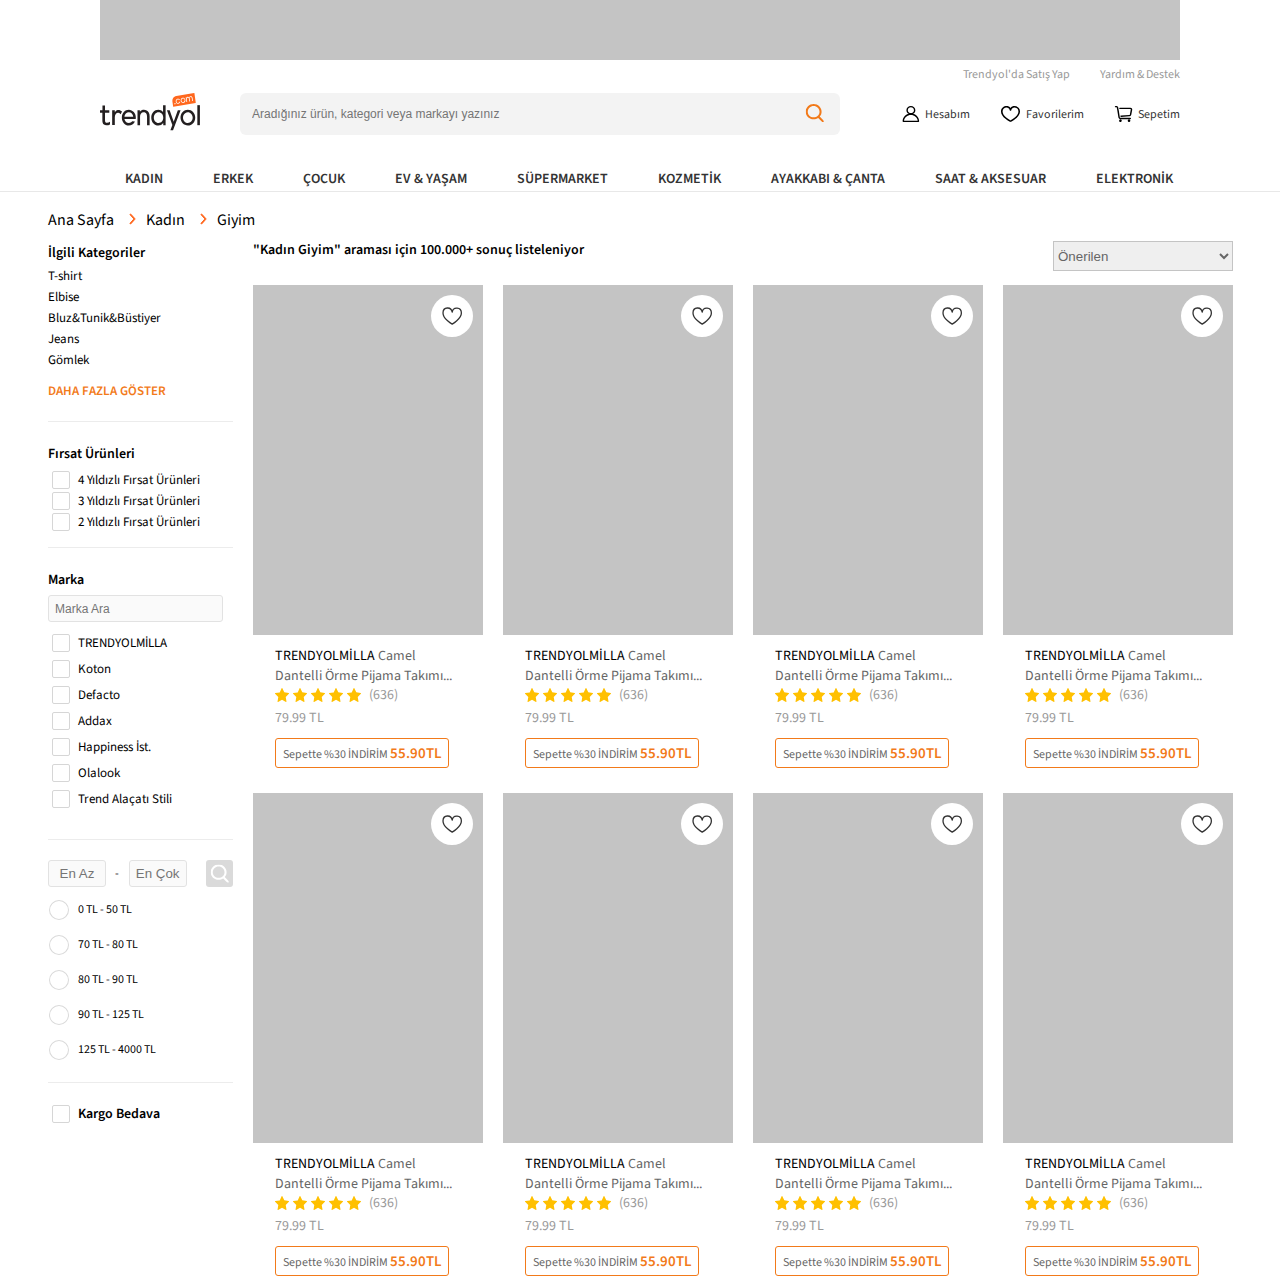
==== commit e31608b0: "fix logo path" ====
--- a/pages/product.html
+++ b/pages/product.html
@@ -37,7 +37,7 @@
       <!-- LOGO-SEARCH-ACCOUNT CONTAINER START -->
       <div class="logo-search-account-container">
         <a href="/">
-          <img src="../../assets/images/logo.svg" alt="Trendyol Logo" />
+          <img src="../../assets/images/Logo.svg" alt="Trendyol Logo" />
         </a>
 
         <!--SEARCH BAR START-->
@@ -907,4 +907,4 @@
   </div>
 </body>
 
-</html>+</html>
